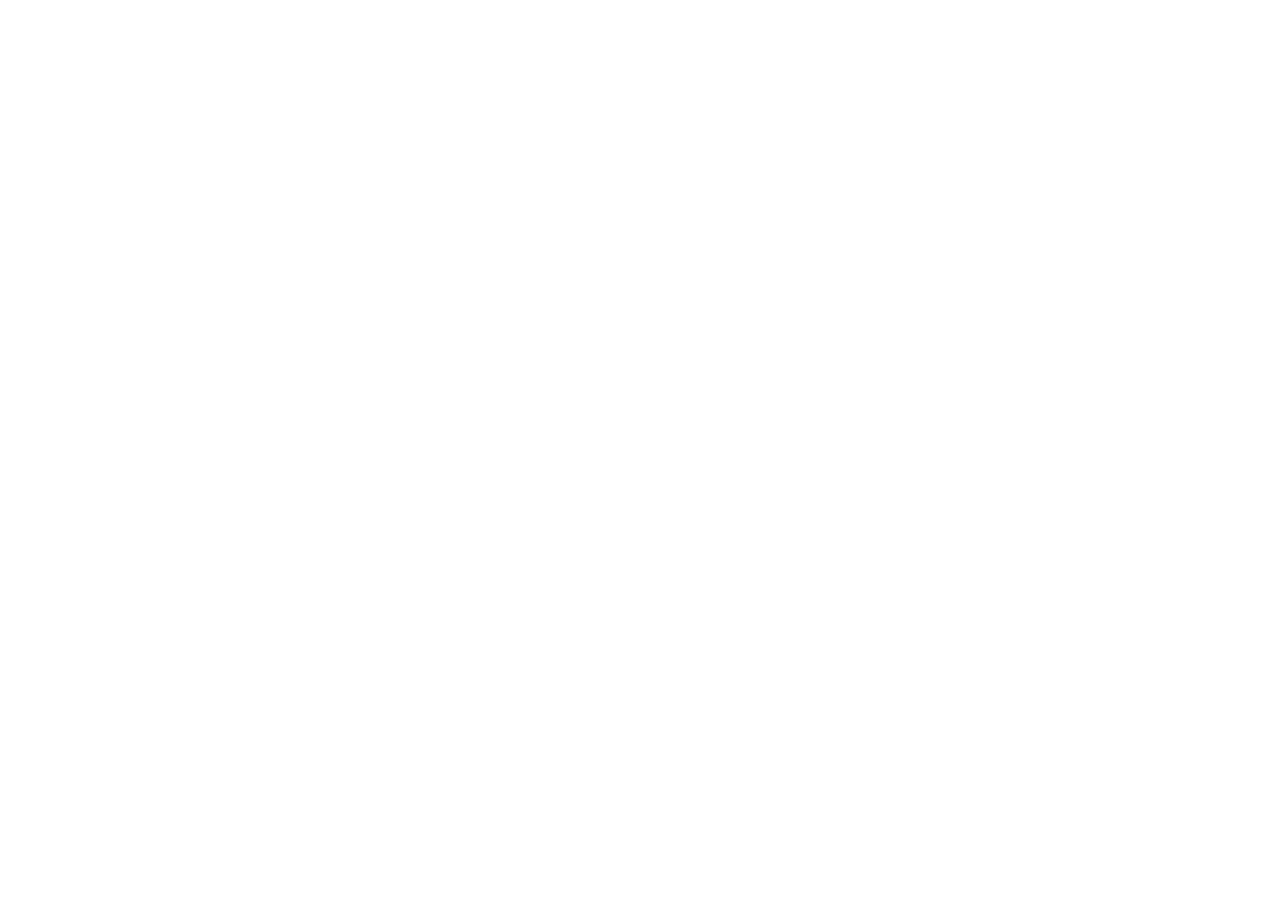
==== index.html @ 85631373 "First" ====
<!DOCTYPE html>
<html lang="en">
<head>
    <meta charset="UTF-8">
    <meta name="viewport" content="width=device-width, initial-scale=1.0">
    <title>Features</title>
</head>
<body>
    
</body>
</html>
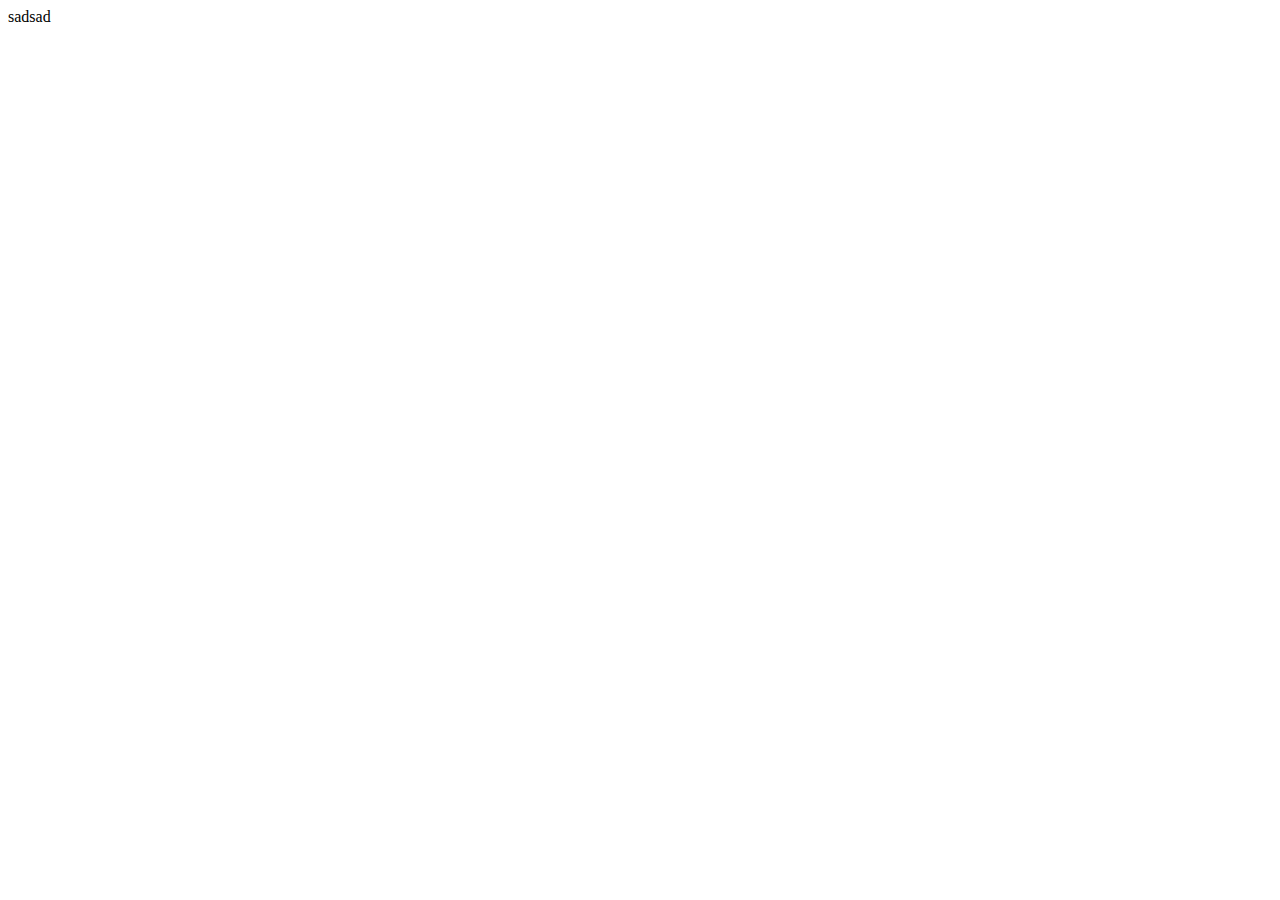
==== commit 6bcc1772: "test domain" ====
--- a/index.html
+++ b/index.html
@@ -3,9 +3,10 @@
 <head>
     <meta charset="UTF-8">
     <meta name="viewport" content="width=device-width, initial-scale=1.0">
+    <link rel="stylesheet" type="text/css" href="css/slyder.css">
     <title>Features</title>
 </head>
 <body>
-    
+    sadsad
 </body>
 </html>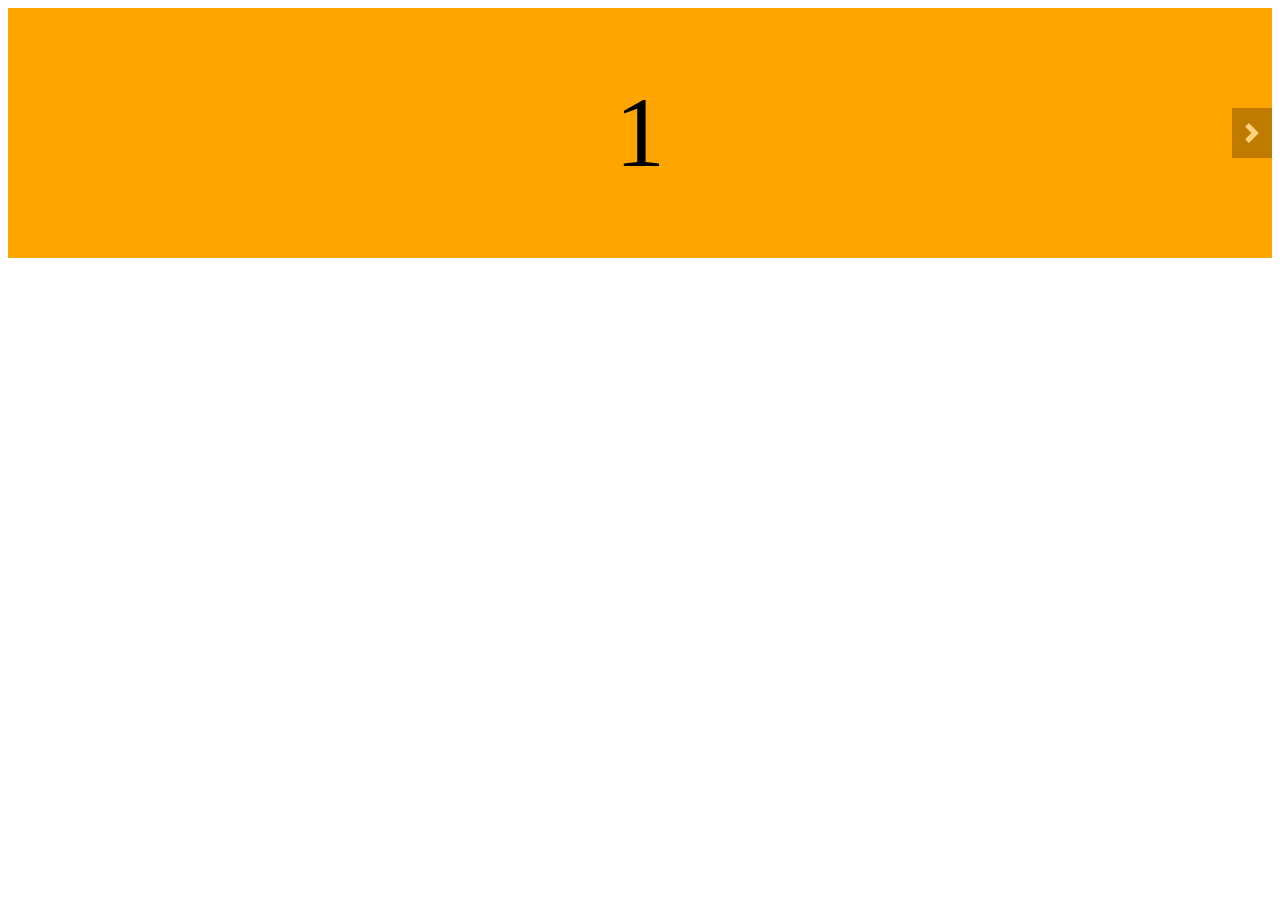
==== commit 91bcdb4b: "first slider" ====
--- a/index.html
+++ b/index.html
@@ -3,10 +3,28 @@
 <head>
     <meta charset="UTF-8">
     <meta name="viewport" content="width=device-width, initial-scale=1.0">
-    <link rel="stylesheet" type="text/css" href="css/slyder.css">
+    <link rel="stylesheet" type="text/css" href="css/slider.css">
     <title>Features</title>
 </head>
 <body>
-    sadsad
+    <div class="slider">
+        <div class="slider__wrapper">
+          <div class="slider__item">
+            <div style="height: 250px; background: orange;">1</div>
+          </div>
+          <div class="slider__item">
+            <div style="height: 250px; background: green;">2</div>
+          </div>
+          <div class="slider__item">
+            <div style="height: 250px; background: violet;">3</div>
+          </div>
+          <div class="slider__item">
+            <div style="height: 250px; background: coral;">4</div>
+          </div>
+        </div>
+        <a class="slider__control slider__control_left" href="#" role="button"></a>
+        <a class="slider__control slider__control_right slider__control_show" href="#" role="button"></a>
+      </div>
+      <script src="js/slider.js"></script>
 </body>
-</html>+</html>				--- a/css/slider.css
+++ b/css/slider.css
@@ -0,0 +1,72 @@
+.slider {
+    position: relative;
+    overflow: hidden;
+  }
+
+  .slider__wrapper {
+    display: flex;
+    transition: transform 0.6s ease;
+  }
+
+  .slider__item {
+    flex: 0 0 100%;
+    max-width: 100%;
+  }
+
+  .slider__control {
+    position: absolute;
+    top: 50%;
+    display: none;
+    align-items: center;
+    justify-content: center;
+    width: 40px;
+    color: #fff;
+    text-align: center;
+    opacity: 0.5;
+    height: 50px;
+    transform: translateY(-50%);
+    background: rgba(0, 0, 0, .5);
+  }
+
+  .slider__control_show {
+    display: flex;
+  }
+
+  .slider__control:hover,
+  .slider__control:focus {
+    color: #fff;
+    text-decoration: none;
+    outline: 0;
+    opacity: .9;
+  }
+
+  .slider__control_left {
+    left: 0;
+  }
+
+  .slider__control_right {
+    right: 0;
+  }
+
+  .slider__control::before {
+    content: '';
+    display: inline-block;
+    width: 20px;
+    height: 20px;
+    background: transparent no-repeat center center;
+    background-size: 100% 100%;
+  }
+
+  .slider__control_left::before {
+    background-image: url("data:image/svg+xml;charset=utf8,%3Csvg xmlns='http://www.w3.org/2000/svg' fill='%23fff' viewBox='0 0 8 8'%3E%3Cpath d='M5.25 0l-4 4 4 4 1.5-1.5-2.5-2.5 2.5-2.5-1.5-1.5z'/%3E%3C/svg%3E");
+  }
+
+  .slider__control_right::before {
+    background-image: url("data:image/svg+xml;charset=utf8,%3Csvg xmlns='http://www.w3.org/2000/svg' fill='%23fff' viewBox='0 0 8 8'%3E%3Cpath d='M2.75 0l-1.5 1.5 2.5 2.5-2.5 2.5 1.5 1.5 4-4-4-4z'/%3E%3C/svg%3E");
+  }
+
+  .slider__item>div {
+    line-height: 250px;
+    font-size: 100px;
+    text-align: center;
+  }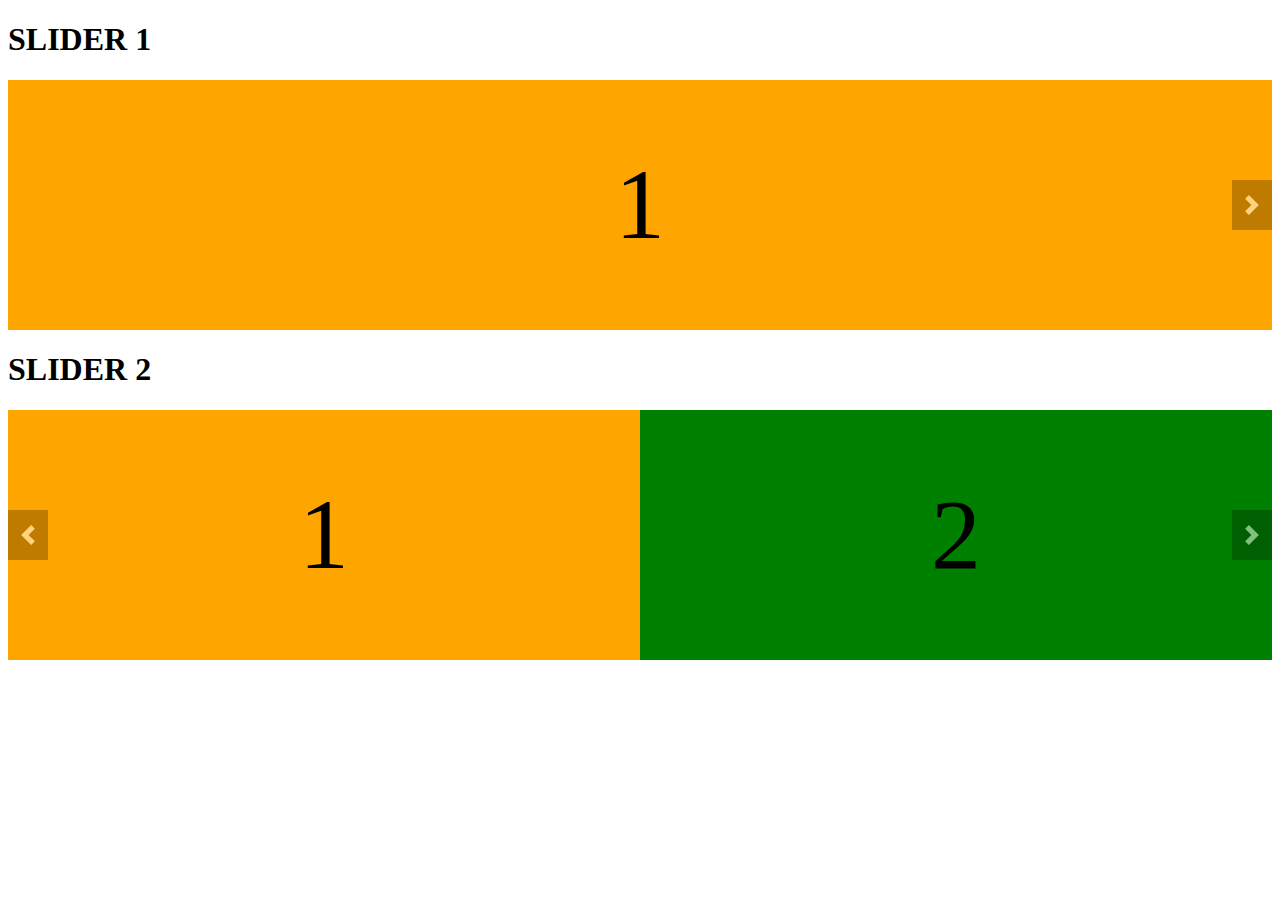
==== commit 6f3776bd: "second slider" ====
--- a/index.html
+++ b/index.html
@@ -7,6 +7,7 @@
     <title>Features</title>
 </head>
 <body>
+    <h1>SLIDER 1</h1>
     <div class="slider">
         <div class="slider__wrapper">
           <div class="slider__item">
@@ -25,6 +26,27 @@
         <a class="slider__control slider__control_left" href="#" role="button"></a>
         <a class="slider__control slider__control_right slider__control_show" href="#" role="button"></a>
       </div>
+      
+      <h1>SLIDER 2</h1>
+      <div class="slider2">
+        <div class="slider__wrapper2">
+          <div class="slider__item2">
+            <div style="height: 250px; background: orange;">1</div>
+          </div>
+          <div class="slider__item2">
+            <div style="height: 250px; background: green;">2</div>
+          </div>
+          <div class="slider__item2">
+            <div style="height: 250px; background: violet;">3</div>
+          </div>
+          <div class="slider__item2">
+            <div style="height: 250px; background: coral;">4</div>
+          </div>
+        </div>
+        <a class="slider__control2 slider__control_left2" href="#" role="button"></a>
+        <a class="slider__control2 slider__control_right2 slider__control_show2" href="#" role="button"></a>
+      </div>
+
       <script src="js/slider.js"></script>
 </body>
 </html>				--- a/css/slider.css
+++ b/css/slider.css
@@ -1,3 +1,5 @@
+/* SLIDER 1 */
+
 .slider {
     position: relative;
     overflow: hidden;
@@ -69,4 +71,75 @@
     line-height: 250px;
     font-size: 100px;
     text-align: center;
+  }
+
+/* SLIDER 2 */
+
+  .slider2 {
+    position: relative;
+    overflow: hidden;
+  }
+
+  .slider__wrapper2 {
+    display: flex;
+    transition: transform 0.6s ease;
+  }
+
+  .slider__item2 {
+    flex: 0 0 50%;
+    max-width: 50%;
+  }
+
+  .slider__control2 {
+    position: absolute;
+    top: 50%;
+    display: flex;
+    align-items: center;
+    justify-content: center;
+    width: 40px;
+    color: #fff;
+    text-align: center;
+    opacity: 0.5;
+    height: 50px;
+    transform: translateY(-50%);
+    background: rgba(0, 0, 0, .5);
+  }
+
+  .slider__control2:hover,
+  .slider__control2:focus {
+    color: #fff;
+    text-decoration: none;
+    outline: 0;
+    opacity: .9;
+  }
+
+  .slider__control_left2 {
+    left: 0;
+  }
+
+  .slider__control_right2 {
+    right: 0;
+  }
+
+  .slider__control2::before {
+    content: '';
+    display: inline-block;
+    width: 20px;
+    height: 20px;
+    background: transparent no-repeat center center;
+    background-size: 100% 100%;
+  }
+
+  .slider__control_left2::before {
+    background-image: url("data:image/svg+xml;charset=utf8,%3Csvg xmlns='http://www.w3.org/2000/svg' fill='%23fff' viewBox='0 0 8 8'%3E%3Cpath d='M5.25 0l-4 4 4 4 1.5-1.5-2.5-2.5 2.5-2.5-1.5-1.5z'/%3E%3C/svg%3E");
+  }
+
+  .slider__control_right2::before {
+    background-image: url("data:image/svg+xml;charset=utf8,%3Csvg xmlns='http://www.w3.org/2000/svg' fill='%23fff' viewBox='0 0 8 8'%3E%3Cpath d='M2.75 0l-1.5 1.5 2.5 2.5-2.5 2.5 1.5 1.5 4-4-4-4z'/%3E%3C/svg%3E");
+  }
+
+  .slider__item2>div {
+    line-height: 250px;
+    font-size: 100px;
+    text-align: center;
   }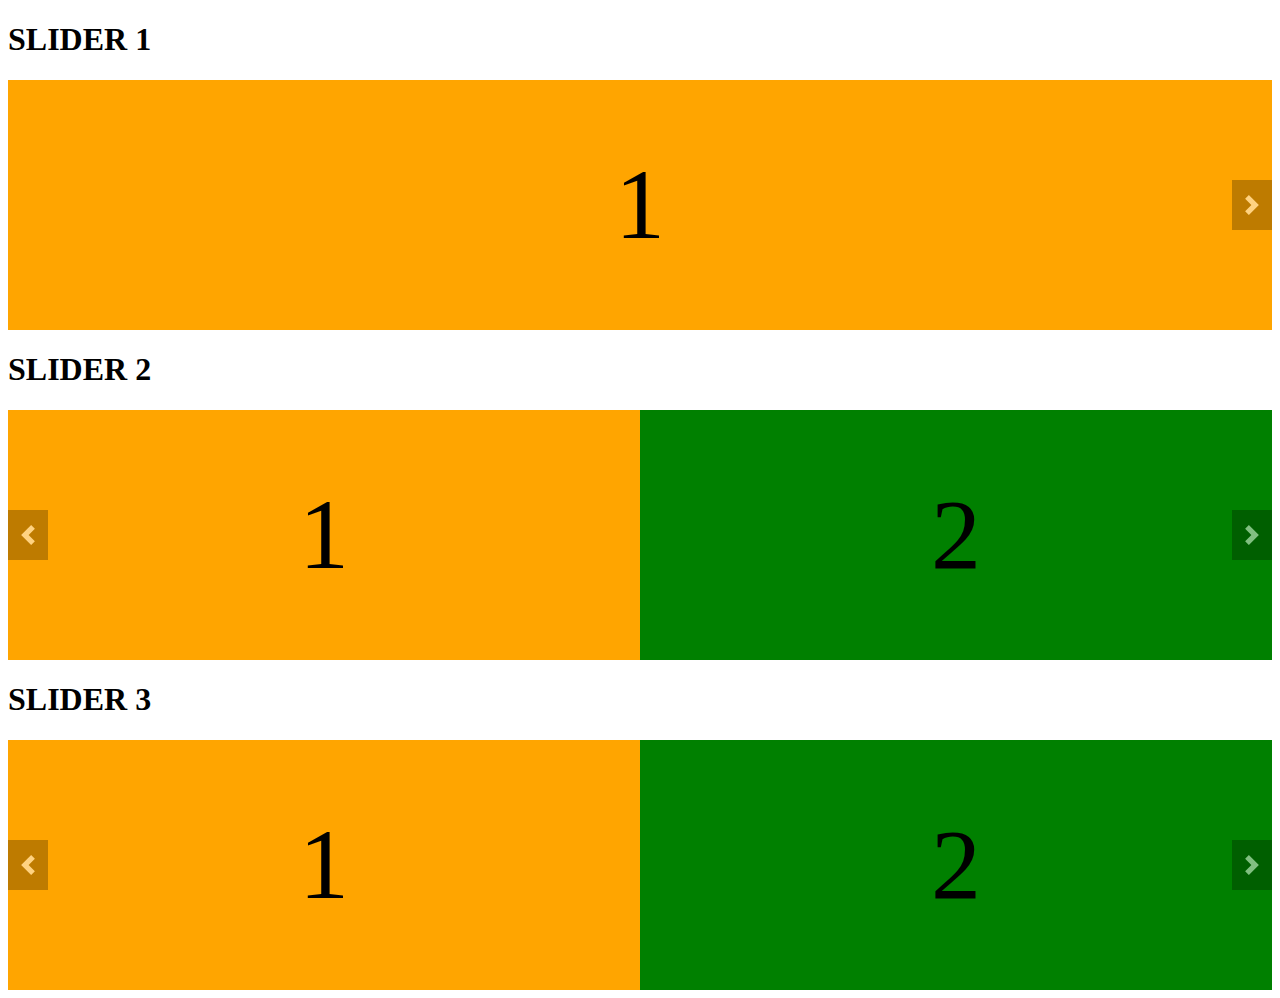
==== commit ff60e580: "third slider" ====
--- a/index.html
+++ b/index.html
@@ -47,6 +47,26 @@
         <a class="slider__control2 slider__control_right2 slider__control_show2" href="#" role="button"></a>
       </div>
 
+      <h1>SLIDER 3</h1>
+      <div class="slider3">
+        <div class="slider__wrapper3">
+          <div class="slider__item3">
+            <div style="height: 250px; background: orange;">1</div>
+          </div>
+          <div class="slider__item3">
+            <div style="height: 250px; background: green;">2</div>
+          </div>
+          <div class="slider__item3">
+            <div style="height: 250px; background: violet;">3</div>
+          </div>
+          <div class="slider__item3">
+            <div style="height: 250px; background: coral;">4</div>
+          </div>
+        </div>
+        <a class="slider__control3 slider__control_left3" href="#" role="button"></a>
+        <a class="slider__control3 slider__control_right3" href="#" role="button"></a>
+      </div>
+
       <script src="js/slider.js"></script>
 </body>
 </html>				--- a/css/slider.css
+++ b/css/slider.css
@@ -142,4 +142,82 @@
     line-height: 250px;
     font-size: 100px;
     text-align: center;
+  }
+
+/* SLIDER3 */
+
+  .slider3 {
+    position: relative;
+    overflow: hidden;
+  }
+
+  .slider__wrapper3 {
+    display: flex;
+    transition: transform 0.6s ease;
+  }
+
+  .slider__item3 {
+    flex: 0 0 100%;
+    max-width: 100%;
+  }
+
+  @media (min-width: 980px) {
+    .slider__item3 {
+      flex: 0 0 50%;
+      max-width: 50%;
+    }
+  }
+
+  .slider__control3 {
+    position: absolute;
+    top: 50%;
+    display: flex;
+    align-items: center;
+    justify-content: center;
+    width: 40px;
+    color: #fff;
+    text-align: center;
+    opacity: 0.5;
+    height: 50px;
+    transform: translateY(-50%);
+    background: rgba(0, 0, 0, .5);
+  }
+
+  .slider__control3:hover,
+  .slider__control3:focus {
+    color: #fff;
+    text-decoration: none;
+    outline: 0;
+    opacity: .9;
+  }
+
+  .slider__control_left3 {
+    left: 0;
+  }
+
+  .slider__control_right3 {
+    right: 0;
+  }
+
+  .slider__control3::before {
+    content: '';
+    display: inline-block;
+    width: 20px;
+    height: 20px;
+    background: transparent no-repeat center center;
+    background-size: 100% 100%;
+  }
+
+  .slider__control_left3::before {
+    background-image: url("data:image/svg+xml;charset=utf8,%3Csvg xmlns='http://www.w3.org/2000/svg' fill='%23fff' viewBox='0 0 8 8'%3E%3Cpath d='M5.25 0l-4 4 4 4 1.5-1.5-2.5-2.5 2.5-2.5-1.5-1.5z'/%3E%3C/svg%3E");
+  }
+
+  .slider__control_right3::before {
+    background-image: url("data:image/svg+xml;charset=utf8,%3Csvg xmlns='http://www.w3.org/2000/svg' fill='%23fff' viewBox='0 0 8 8'%3E%3Cpath d='M2.75 0l-1.5 1.5 2.5 2.5-2.5 2.5 1.5 1.5 4-4-4-4z'/%3E%3C/svg%3E");
+  }
+
+  .slider__item3>div {
+    line-height: 250px;
+    font-size: 100px;
+    text-align: center;
   }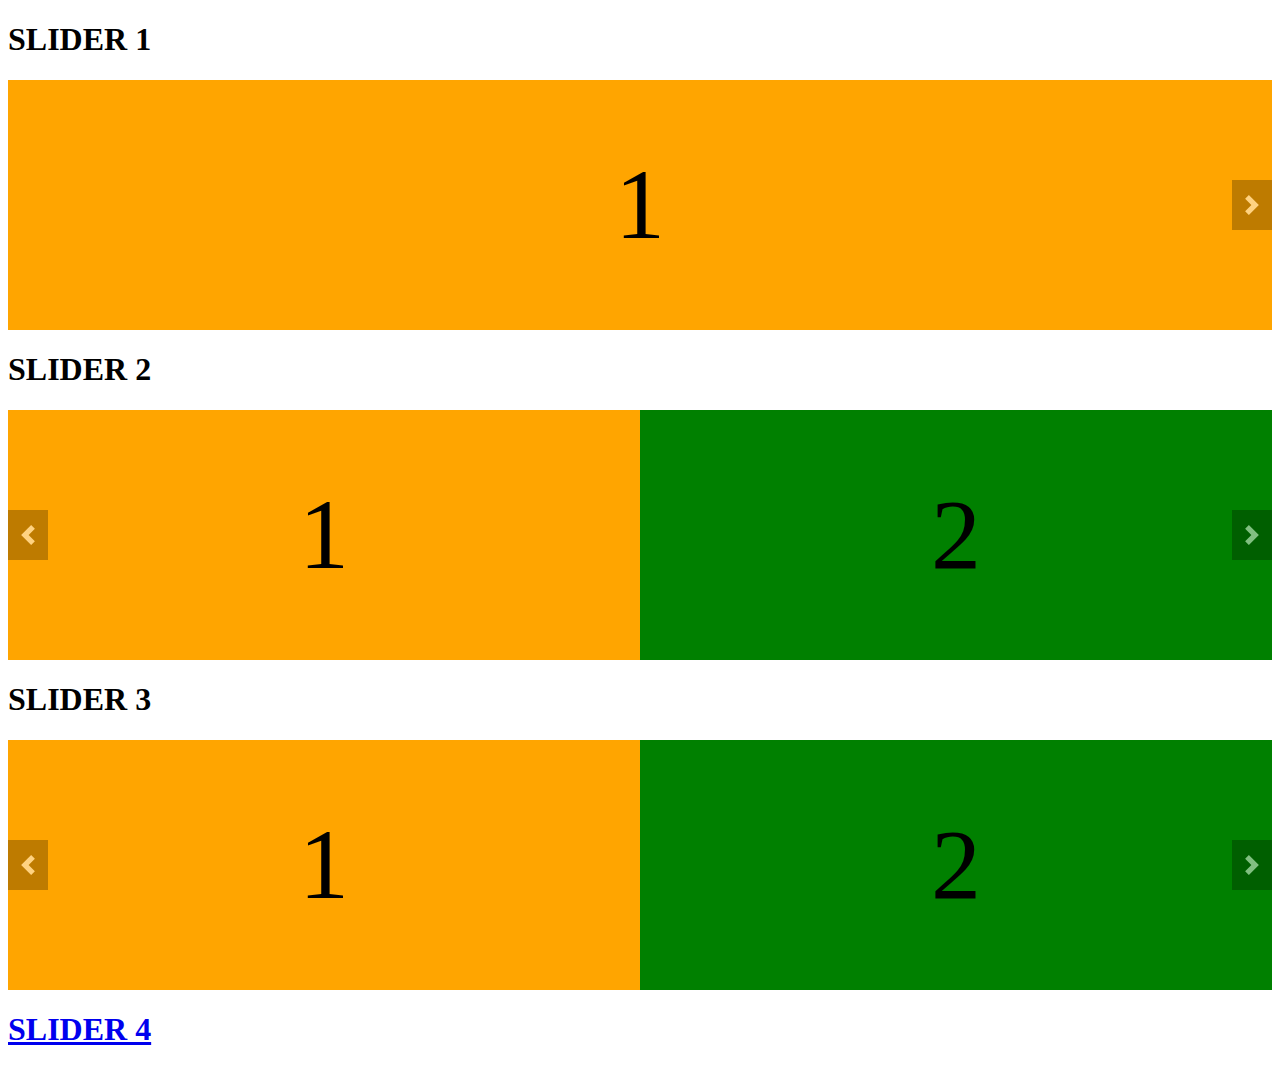
==== commit 7577c59f: "slider4" ====
--- a/index.html
+++ b/index.html
@@ -7,6 +7,7 @@
     <title>Features</title>
 </head>
 <body>
+    <!-- https://itchief.ru/javascript/slider-on-css-and-javascript -->
     <h1>SLIDER 1</h1>
     <div class="slider">
         <div class="slider__wrapper">
@@ -67,6 +68,8 @@
         <a class="slider__control3 slider__control_right3" href="#" role="button"></a>
       </div>
 
+      <a href="slider4.html"><h1>SLIDER 4</h1></a>
+
       <script src="js/slider.js"></script>
 </body>
 </html>				--- a/css/slider.css
+++ b/css/slider.css
@@ -220,4 +220,5 @@
     line-height: 250px;
     font-size: 100px;
     text-align: center;
-  }+  }
+
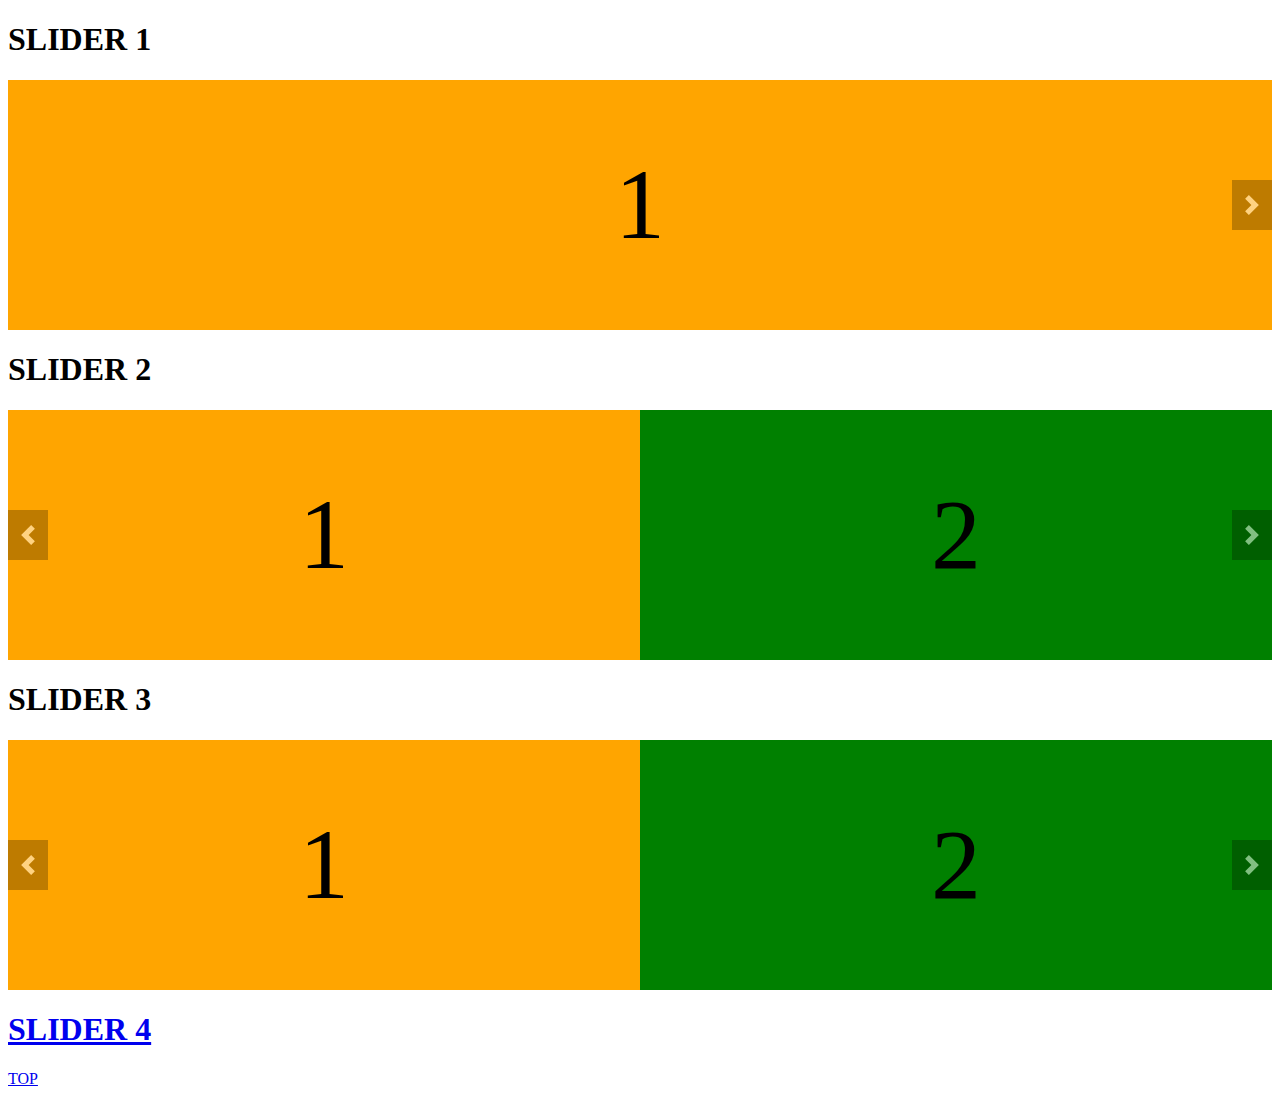
==== commit 45714ebc: "anchores" ====
--- a/index.html
+++ b/index.html
@@ -8,7 +8,7 @@
 </head>
 <body>
     <!-- https://itchief.ru/javascript/slider-on-css-and-javascript -->
-    <h1>SLIDER 1</h1>
+    <h1 id = "top">SLIDER 1</h1>
     <div class="slider">
         <div class="slider__wrapper">
           <div class="slider__item">
@@ -69,7 +69,11 @@
       </div>
 
       <a href="slider4.html"><h1>SLIDER 4</h1></a>
+       <!-- ANCHORS -->
+       <!-- Туда куда направляет должен быть id СМОТРИ на "SLIDER1" -->
+      <a class="up" href="#top">TOP</a>
 
       <script src="js/slider.js"></script>
+      <script src="js/anchors.js"></script>
 </body>
 </html>				